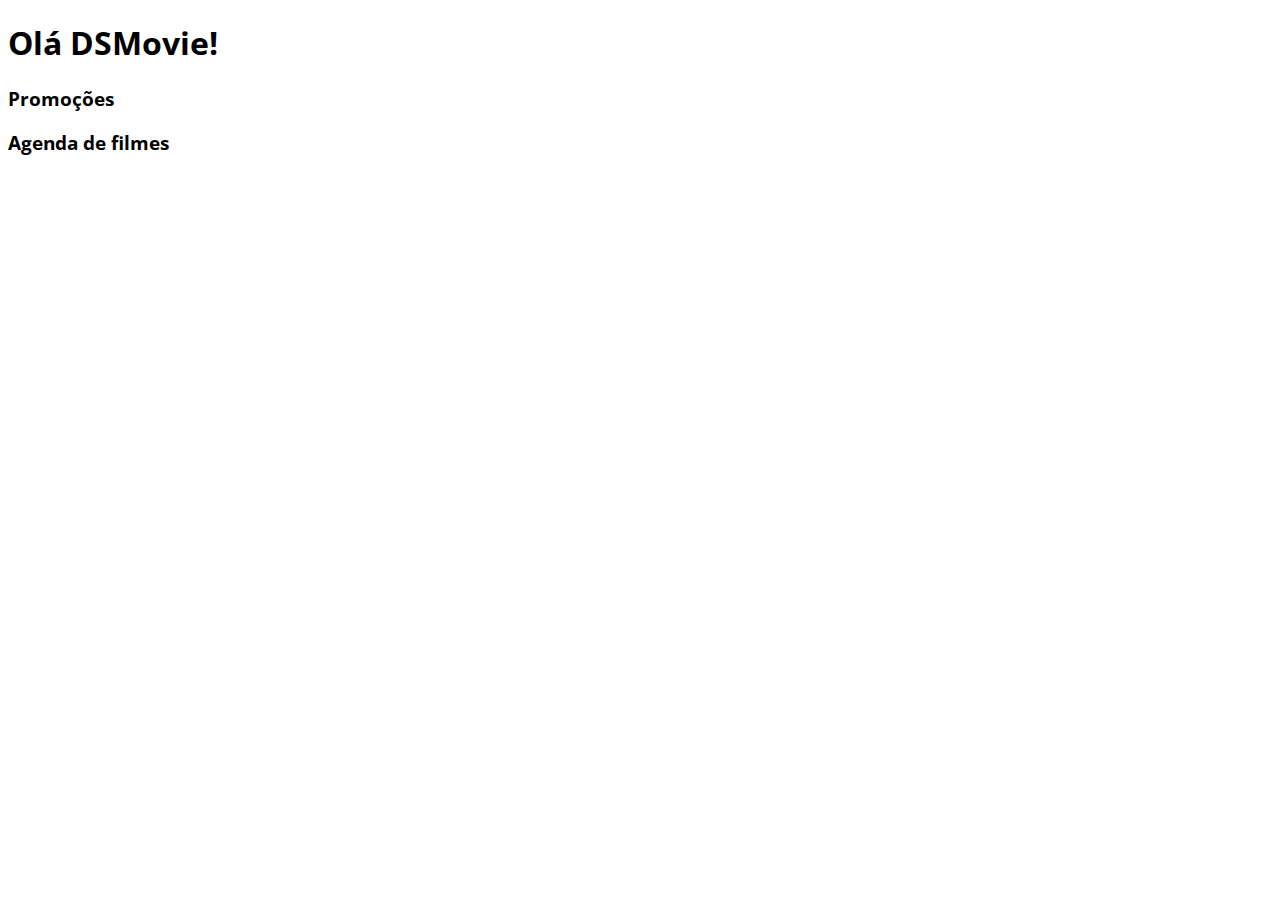
==== index.html @ 5ea1eb3f "Google Fonts" ====
<!DOCTYPE html>
<html lang="pt-br">
<head>
    <meta charset="UTF-8">
    <meta http-equiv="X-UA-Compatible" content="IE=edge">
    <meta name="viewport" content="width=device-width, initial-scale=1.0">
    <title>Projeto DSMovie</title>
    <link href="https://cdn.jsdelivr.net/npm/bootstrap@5.1.3/dist/css/bootstrap.min.css" rel="stylesheet" integrity="sha384-1BmE4kWBq78iYhFldvKuhfTAU6auU8tT94WrHftjDbrCEXSU1oBoqyl2QvZ6jIW3" crossorigin="anonymous">
    
    <link rel="stylesheet" href="css/styles.css">
</head>
<body>
    <h1>Olá DSMovie!</h1>
    <h3>Promoções</h3>
    <h3>Agenda de filmes</h3>
</body>
</html>
---- css/styles.css ----
@import url('https://fonts.googleapis.com/css2?family=Open+Sans:wght@400;700&display=swap');

* {
    font-family: 'Open Sans', sans-serif;
}
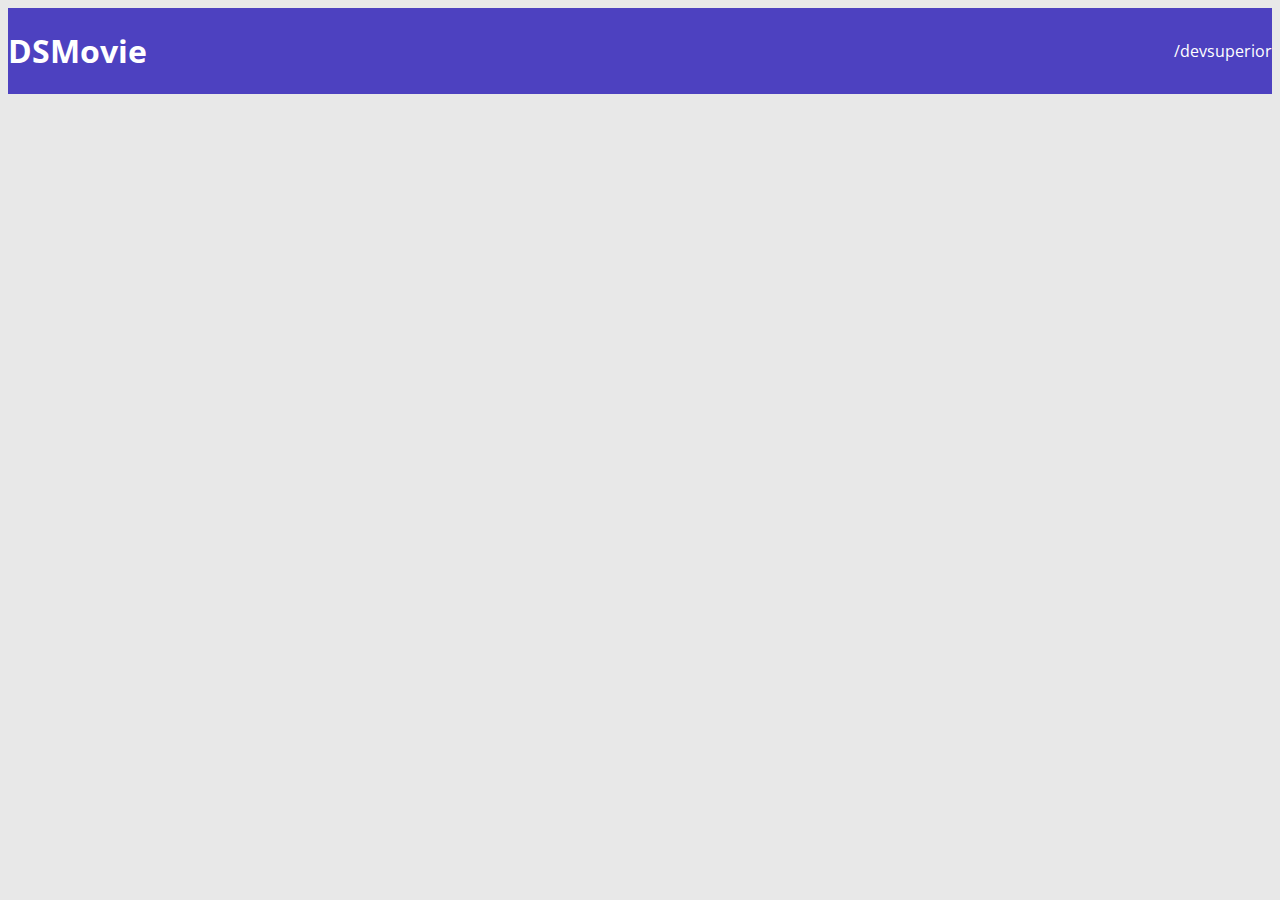
==== commit ca1030a4: "Barra superior PARTE 1" ====
--- a/index.html
+++ b/index.html
@@ -10,8 +10,11 @@
     <link rel="stylesheet" href="css/styles.css">
 </head>
 <body>
-    <h1>Olá DSMovie!</h1>
-    <h3>Promoções</h3>
-    <h3>Agenda de filmes</h3>
+    <header>
+        <nav class="container">
+            <h1>DSMovie</h1>
+            <a href="https://github.com/devsuperior">/devsuperior</a>
+        </nav>
+    </header>
 </body>
 </html>--- a/css/styles.css
+++ b/css/styles.css
@@ -1,5 +1,26 @@
 @import url('https://fonts.googleapis.com/css2?family=Open+Sans:wght@400;700&display=swap');
 
 * {
+    box-sizing: border-box;
     font-family: 'Open Sans', sans-serif;
+}
+
+html, body {
+    background-color: #e8e8e8;
+}
+
+header {
+    background-color: #4d41c0;
+    color: #fff;
+}
+
+nav {
+    display: flex;
+    align-items: center;
+    justify-content: space-between;
+}
+
+a, a:hover {
+    text-decoration: none;
+    color: unset;
 }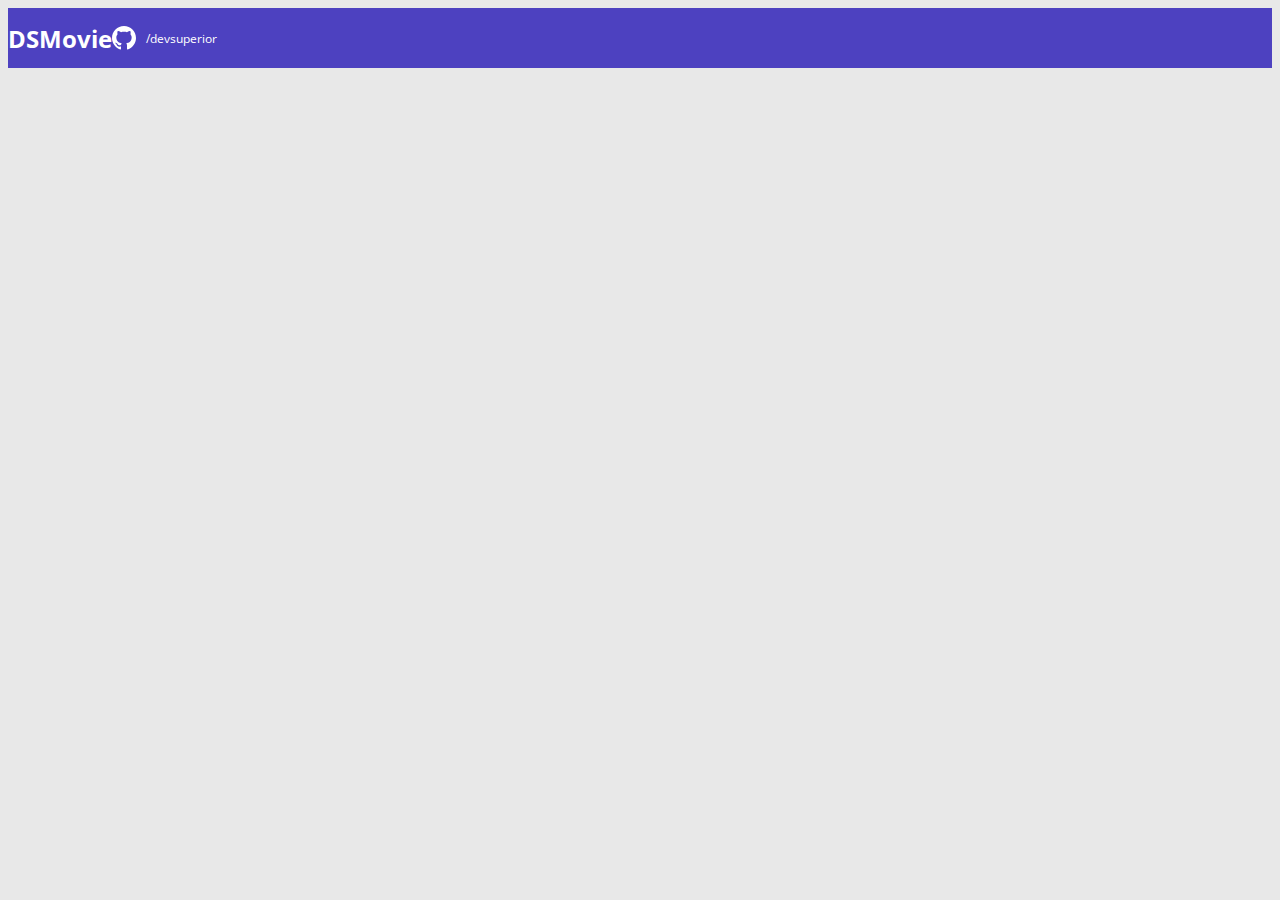
==== commit 79610b1e: "Barra superior PARTE 2" ====
--- a/index.html
+++ b/index.html
@@ -13,7 +13,10 @@
     <header>
         <nav class="container">
             <h1>DSMovie</h1>
-            <a href="https://github.com/devsuperior">/devsuperior</a>
+            <div class="dsmovie-contact-container">
+                <img src="img/github.svg" alt="Github">
+                <a href="https://github.com/devsuperior">/devsuperior</a>
+            </div>
         </nav>
     </header>
 </body>
--- a/css/styles.css
+++ b/css/styles.css
@@ -1,17 +1,30 @@
 @import url('https://fonts.googleapis.com/css2?family=Open+Sans:wght@400;700&display=swap');
+
+:root {
+    --bg-gray: #e8e8e8;
+    --color-primary: #4d41c0;
+    --white: #fff;
+}
 
 * {
     box-sizing: border-box;
     font-family: 'Open Sans', sans-serif;
 }
 
+h1, h2, h3, h4, h5, h6 {
+    margin: 0;
+}
+
 html, body {
-    background-color: #e8e8e8;
+    background-color: var(--bg-gray);
 }
 
 header {
-    background-color: #4d41c0;
-    color: #fff;
+    background-color: var(--color-primary);
+    color: var(--white);
+    height: 60px;
+    display: flex;
+    align-items: center;
 }
 
 nav {
@@ -20,7 +33,26 @@
     justify-content: space-between;
 }
 
+nav h1 {
+    font-size: 24px;
+    font-weight: 700;
+}
+
+nav a {
+    font-size: 12px;
+    font-weight: 400;
+}
+
 a, a:hover {
     text-decoration: none;
     color: unset;
+}
+
+.dsmovie-contact-container {
+    display: flex;
+    align-items: center;
+}
+
+.dsmovie-contact-container img {
+    margin-right: 10px;
 }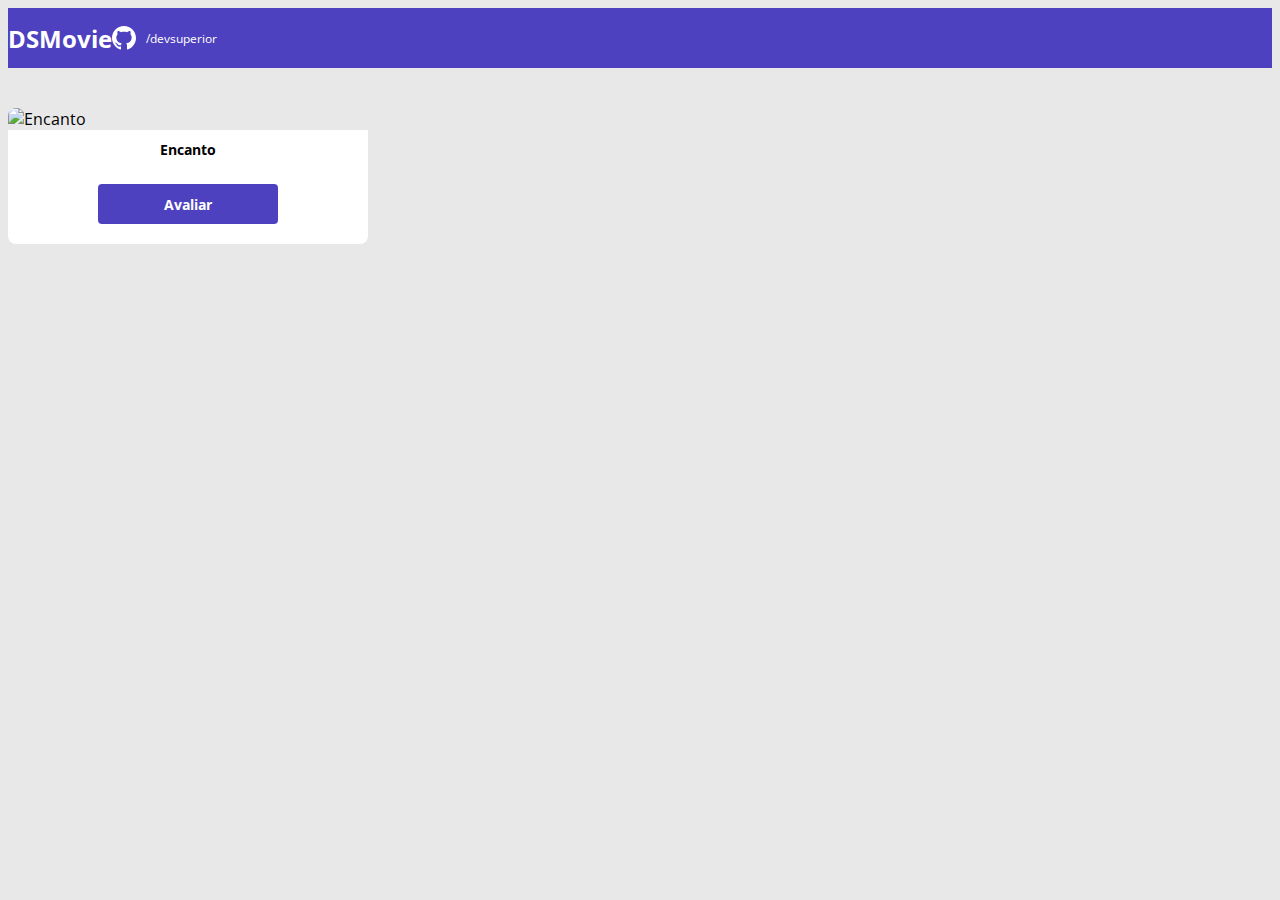
==== commit 80a67ec9: "Card de filme" ====
--- a/index.html
+++ b/index.html
@@ -19,5 +19,17 @@
             </div>
         </nav>
     </header>
+
+    <main>
+        <section id="dsmovie-card-list" class="container">
+            <div class="dsmovie-card">
+                <img src="https://www.themoviedb.org/t/p/w533_and_h300_bestv2/3G1Q5xF40HkUBJXxt2DQgQzKTp5.jpg" alt="Encanto">
+                <div class="dsmovie-card-description">
+                    <h3>Encanto</h3>
+                    <a class="dsmovie-btn" href="form.html">Avaliar</a>
+                </div>
+            </div>
+        </section>
+    </main>
 </body>
 </html>--- a/css/styles.css
+++ b/css/styles.css
@@ -2,6 +2,7 @@
 
 :root {
     --bg-gray: #e8e8e8;
+    --text-gray: #4a4a4a;
     --color-primary: #4d41c0;
     --white: #fff;
 }
@@ -55,4 +56,46 @@
 
 .dsmovie-contact-container img {
     margin-right: 10px;
+}
+
+#dsmovie-card-list {
+    padding: 40px 0;
+}
+
+
+.dsmovie-card {
+    width: 360px;
+}
+
+.dsmovie-card img {
+    width: 100%;
+    border-radius: 8px 8px 0 0;
+}
+
+.dsmovie-card-description {
+    background-color: var(--white);
+    padding: 10px 0 20px 0;
+    display: flex;
+    flex-direction: column;
+    align-items: center;
+    border-radius: 0 0 8px 8px;
+}
+
+.dsmovie-card-description h3 {
+    font-size: 14px;
+    font-weight: 700;
+    margin-bottom: 25px;
+}
+
+.dsmovie-btn, .dsmovie-btn:hover {
+    width: 180px;
+    height: 40px;
+    background-color: var(--color-primary);
+    color: var(--white);
+    font-size: 14px;
+    font-weight: 700;
+    display: flex;
+    align-items: center;
+    justify-content: center;
+    border-radius: 4px;
 }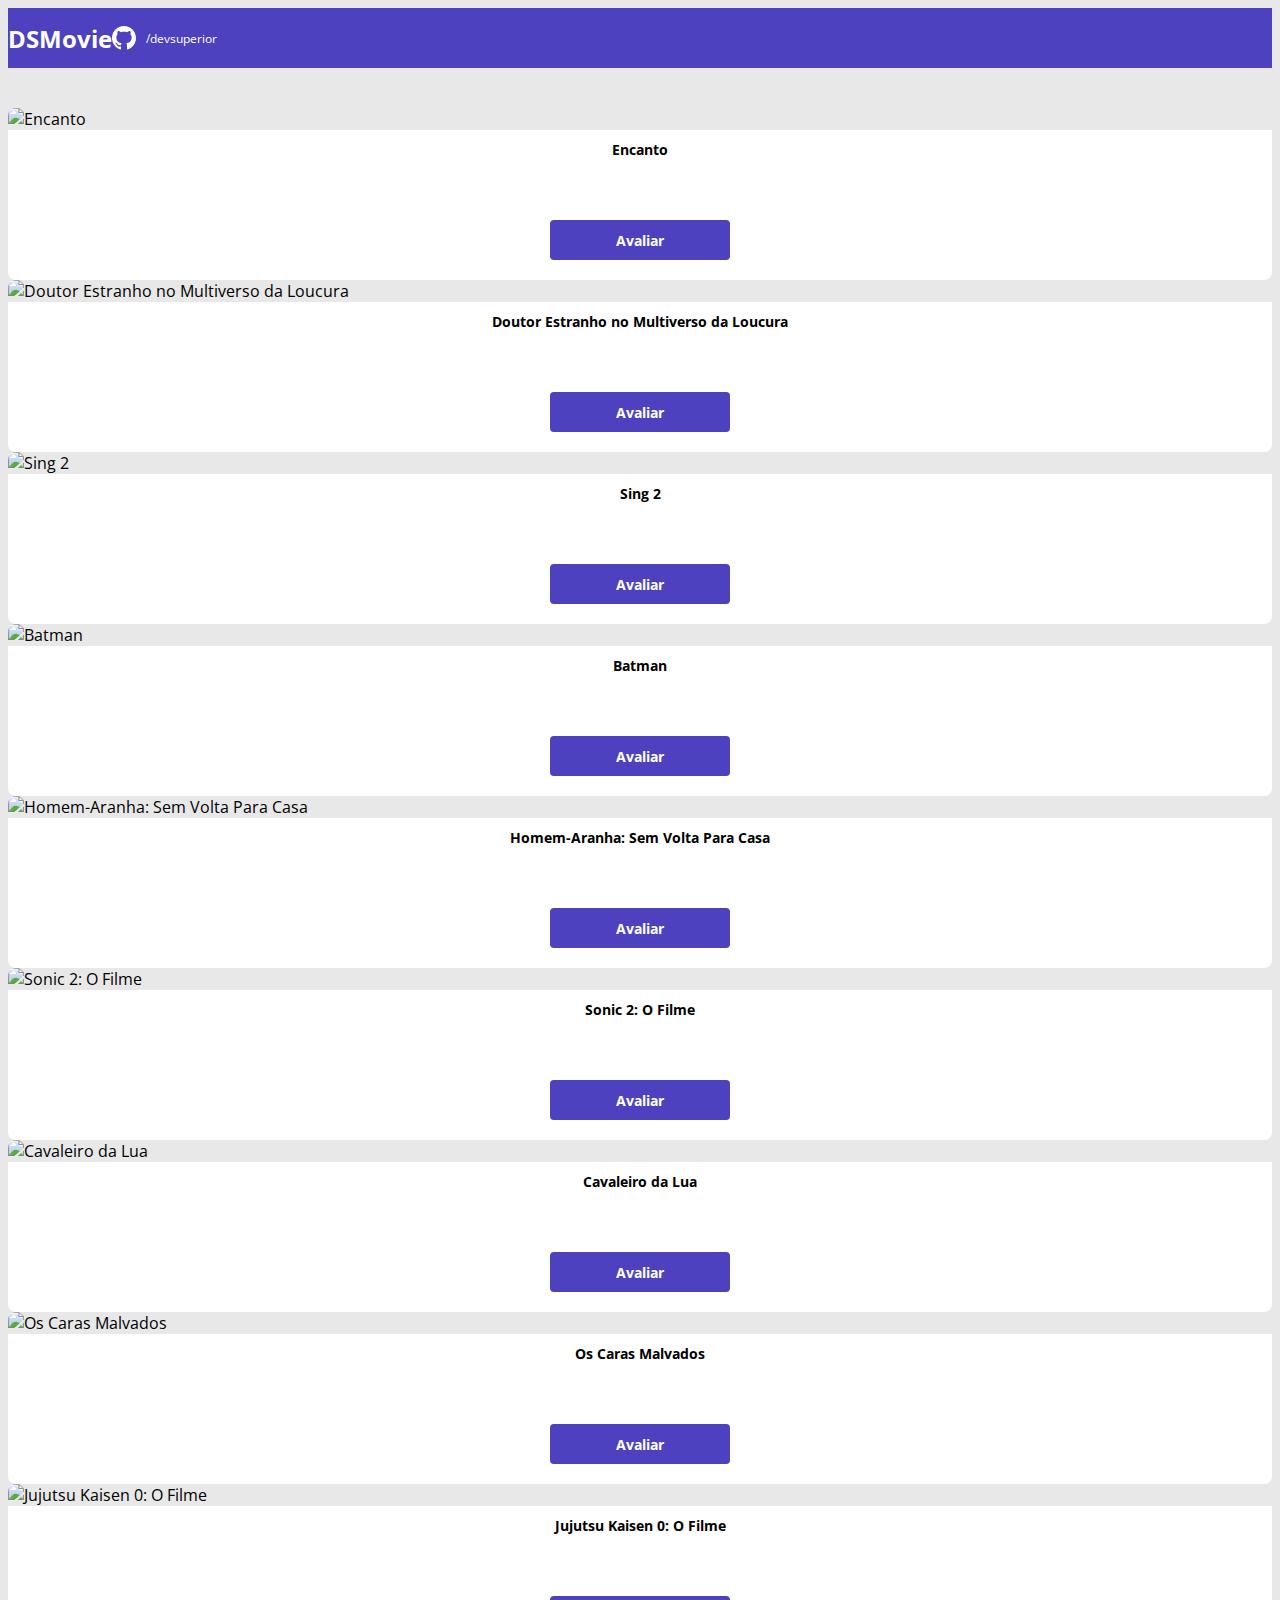
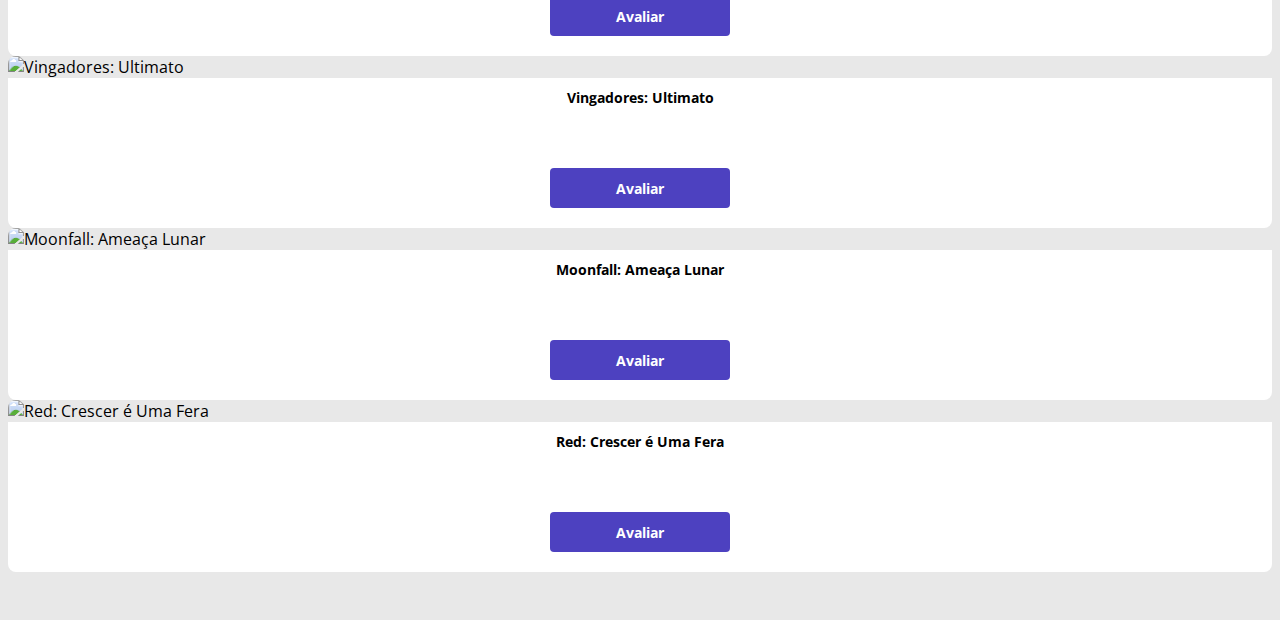
==== commit 3259c276: "Listagem de cards" ====
--- a/index.html
+++ b/index.html
@@ -22,13 +22,129 @@
 
     <main>
         <section id="dsmovie-card-list" class="container">
-            <div class="dsmovie-card">
-                <img src="https://www.themoviedb.org/t/p/w533_and_h300_bestv2/3G1Q5xF40HkUBJXxt2DQgQzKTp5.jpg" alt="Encanto">
-                <div class="dsmovie-card-description">
-                    <h3>Encanto</h3>
-                    <a class="dsmovie-btn" href="form.html">Avaliar</a>
+
+            <div class="row">
+
+                <div class="col-sm-6 col-lg-4 col-xl-3 mb-3">
+                    <div class="dsmovie-card">
+                        <img src="https://www.themoviedb.org/t/p/w533_and_h300_bestv2/3G1Q5xF40HkUBJXxt2DQgQzKTp5.jpg" alt="Encanto">
+                        <div class="dsmovie-card-description">
+                            <h3>Encanto</h3>
+                            <a class="dsmovie-btn" href="form.html">Avaliar</a>
+                        </div>
+                    </div>
                 </div>
-            </div>
+
+                <div class="col-sm-6 col-lg-4 col-xl-3 mb-3">
+                    <div class="dsmovie-card">
+                        <img src="https://www.themoviedb.org/t/p/w533_and_h300_bestv2/AdyJH8kDm8xT8IKTlgpEC15ny4u.jpg" alt="Doutor Estranho no Multiverso da Loucura">
+                        <div class="dsmovie-card-description">
+                            <h3>Doutor Estranho no Multiverso da Loucura</h3>
+                            <a class="dsmovie-btn" href="form.html">Avaliar</a>
+                        </div>
+                    </div>
+                </div>
+
+                <div class="col-sm-6 col-lg-4 col-xl-3 mb-3">
+                    <div class="dsmovie-card">
+                        <img src="https://www.themoviedb.org/t/p/w500_and_h282_face/lbJaDSIEIp2lpsDzepsDfUXyZPb.jpg" alt="Sing 2">
+                        <div class="dsmovie-card-description">
+                            <h3>Sing 2</h3>
+                            <a class="dsmovie-btn" href="form.html">Avaliar</a>
+                        </div>
+                    </div>
+                </div>
+
+                <div class="col-sm-6 col-lg-4 col-xl-3 mb-3">
+                    <div class="dsmovie-card">
+                        <img src="https://www.themoviedb.org/t/p/w500_and_h282_face/b0PlSFdDwbyK0cf5RxwDpaOJQvQ.jpg" alt="Batman">
+                        <div class="dsmovie-card-description">
+                            <h3>Batman</h3>
+                            <a class="dsmovie-btn" href="form.html">Avaliar</a>
+                        </div>
+                    </div>
+                </div>
+
+                <div class="col-sm-6 col-lg-4 col-xl-3 mb-3">
+                    <div class="dsmovie-card">
+                        <img src="https://www.themoviedb.org/t/p/w533_and_h300_bestv2/iQFcwSGbZXMkeyKrxbPnwnRo5fl.jpg" alt="Homem-Aranha: Sem Volta Para Casa">
+                        <div class="dsmovie-card-description">
+                            <h3>Homem-Aranha: Sem Volta Para Casa</h3>
+                            <a class="dsmovie-btn" href="form.html">Avaliar</a>
+                        </div>
+                    </div>
+                </div>
+
+                <div class="col-sm-6 col-lg-4 col-xl-3 mb-3">
+                    <div class="dsmovie-card">
+                        <img src="https://www.themoviedb.org/t/p/w533_and_h300_bestv2/8wwXPG22aNMpPGuXnfm3galoxbI.jpg" alt="Sonic 2: O Filme">
+                        <div class="dsmovie-card-description">
+                            <h3>Sonic 2: O Filme</h3>
+                            <a class="dsmovie-btn" href="form.html">Avaliar</a>
+                        </div>
+                    </div>
+                </div>
+
+                <div class="col-sm-6 col-lg-4 col-xl-3 mb-3">
+                    <div class="dsmovie-card">
+                        <img src="https://www.themoviedb.org/t/p/w500_and_h282_face/vfWdZYGR5505zrCdgTHteFyARu3.jpg" alt="Cavaleiro da Lua">
+                        <div class="dsmovie-card-description">
+                            <h3>Cavaleiro da Lua</h3>
+                            <a class="dsmovie-btn" href="form.html">Avaliar</a>
+                        </div>
+                    </div>
+                </div>
+
+                <div class="col-sm-6 col-lg-4 col-xl-3 mb-3">
+                    <div class="dsmovie-card">
+                        <img src="https://www.themoviedb.org/t/p/w533_and_h300_bestv2/9IDJpHROaC0S1ZlIxrvzOcOX5yC.jpg" alt="Os Caras Malvados">
+                        <div class="dsmovie-card-description">
+                            <h3>Os Caras Malvados</h3>
+                            <a class="dsmovie-btn" href="form.html">Avaliar</a>
+                        </div>
+                    </div>
+                </div>
+
+                <div class="col-sm-6 col-lg-4 col-xl-3 mb-3">
+                    <div class="dsmovie-card">
+                        <img src="https://www.themoviedb.org/t/p/w500_and_h282_face/rcEDPOOOUTLFxLLQJggfLffbofe.jpg" alt="Jujutsu Kaisen 0: O Filme">
+                        <div class="dsmovie-card-description">
+                            <h3>Jujutsu Kaisen 0: O Filme</h3>
+                            <a class="dsmovie-btn" href="form.html">Avaliar</a>
+                        </div>
+                    </div>
+                </div>
+
+                <div class="col-sm-6 col-lg-4 col-xl-3 mb-3">
+                    <div class="dsmovie-card">
+                        <img src="https://www.themoviedb.org/t/p/w533_and_h300_bestv2/orjiB3oUIsyz60hoEqkiGpy5CeO.jpg" alt="Vingadores: Ultimato">
+                        <div class="dsmovie-card-description">
+                            <h3>Vingadores: Ultimato</h3>
+                            <a class="dsmovie-btn" href="form.html">Avaliar</a>
+                        </div>
+                    </div>
+                </div>
+
+                <div class="col-sm-6 col-lg-4 col-xl-3 mb-3">
+                    <div class="dsmovie-card">
+                        <img src="https://www.themoviedb.org/t/p/w533_and_h300_bestv2/x747ZvF0CcYYTTpPRCoUrxA2cYy.jpg" alt="Moonfall: Ameaça Lunar">
+                        <div class="dsmovie-card-description">
+                            <h3>Moonfall: Ameaça Lunar</h3>
+                            <a class="dsmovie-btn" href="form.html">Avaliar</a>
+                        </div>
+                    </div>
+                </div>
+
+                <div class="col-sm-6 col-lg-4 col-xl-3 mb-3">
+                    <div class="dsmovie-card">
+                        <img src="https://www.themoviedb.org/t/p/w500_and_h282_face/fOy2Jurz9k6RnJnMUMRDAgBwru2.jpg" alt="Red: Crescer é Uma Fera">
+                        <div class="dsmovie-card-description">
+                            <h3>Red: Crescer é Uma Fera</h3>
+                            <a class="dsmovie-btn" href="form.html">Avaliar</a>
+                        </div>
+                    </div>
+                </div>
+
         </section>
     </main>
 </body>
--- a/css/styles.css
+++ b/css/styles.css
@@ -64,7 +64,7 @@
 
 
 .dsmovie-card {
-    width: 360px;
+    width: 100%;
 }
 
 .dsmovie-card img {
@@ -74,17 +74,20 @@
 
 .dsmovie-card-description {
     background-color: var(--white);
-    padding: 10px 0 20px 0;
+    padding: 10px 20px 20px 20px;
     display: flex;
     flex-direction: column;
     align-items: center;
+    justify-content: space-between;
     border-radius: 0 0 8px 8px;
+    min-height: 150px;
 }
 
 .dsmovie-card-description h3 {
     font-size: 14px;
     font-weight: 700;
     margin-bottom: 25px;
+    text-align: center;
 }
 
 .dsmovie-btn, .dsmovie-btn:hover {
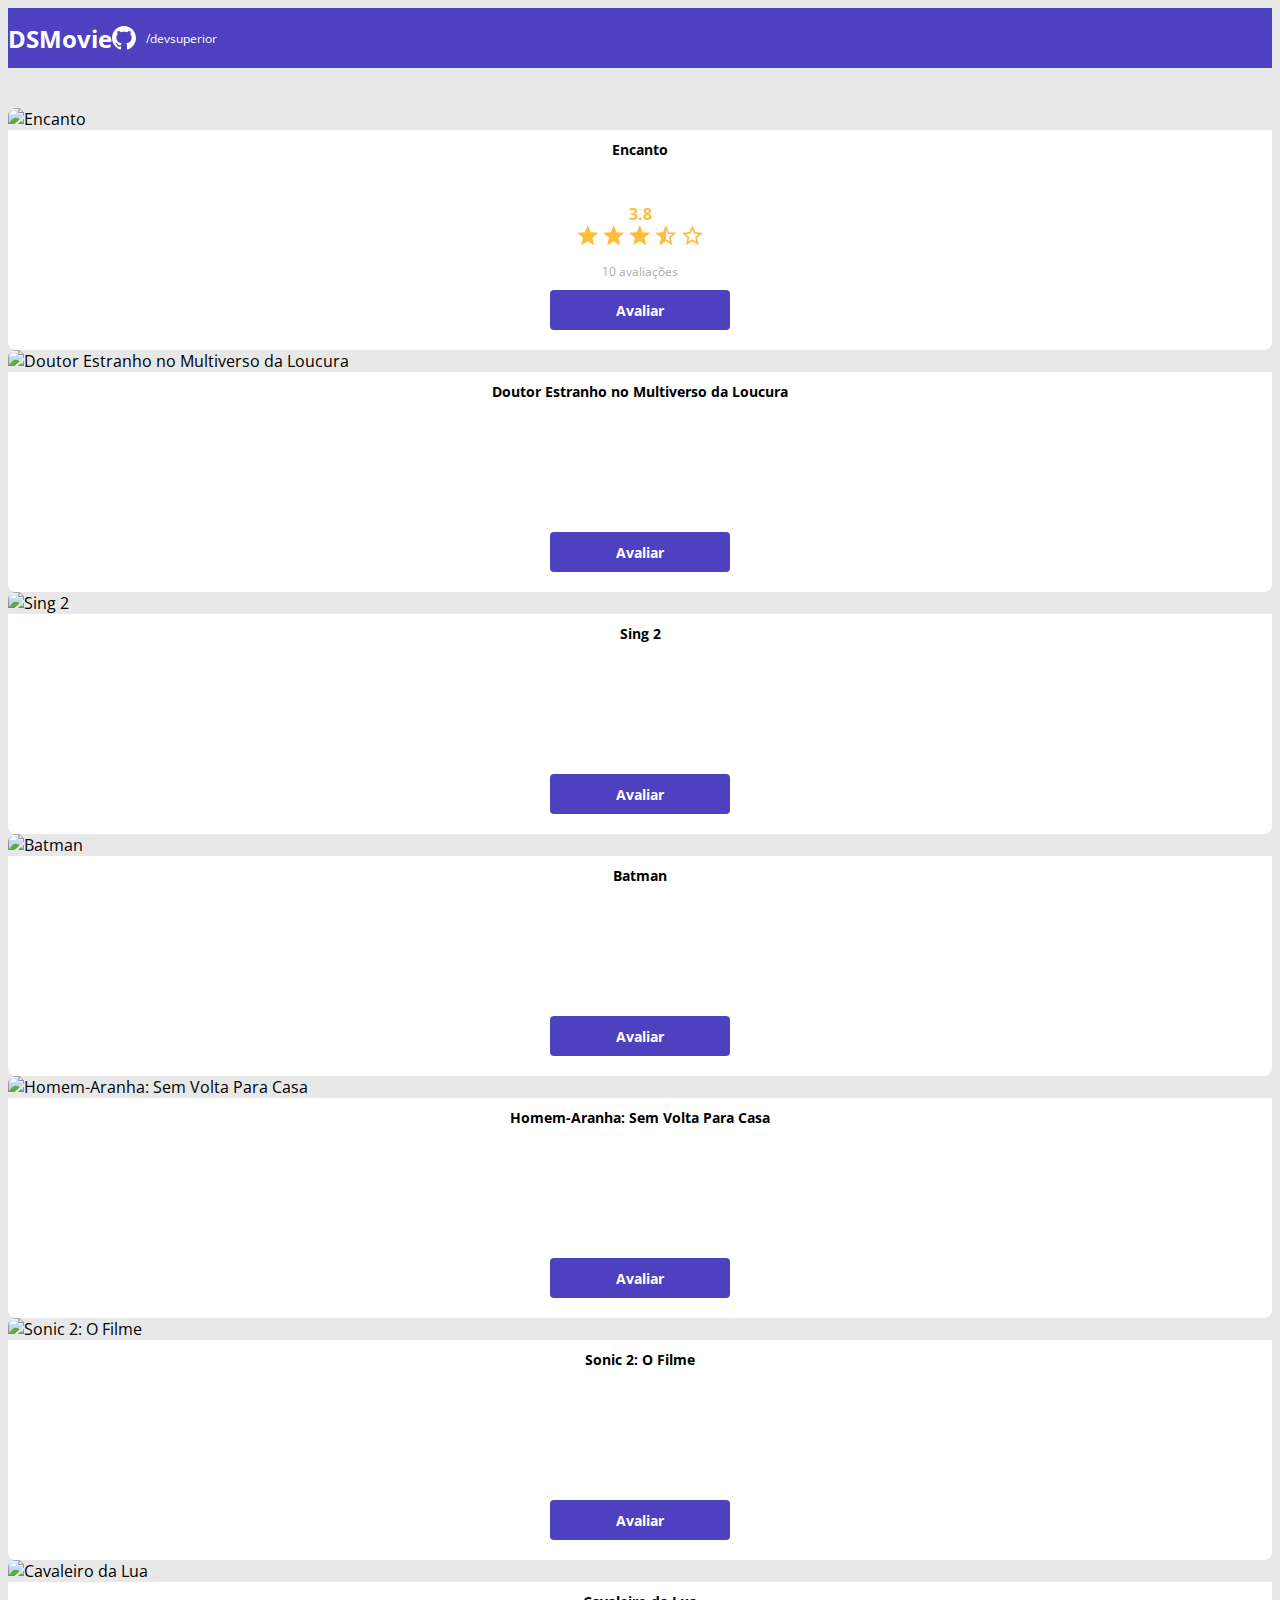
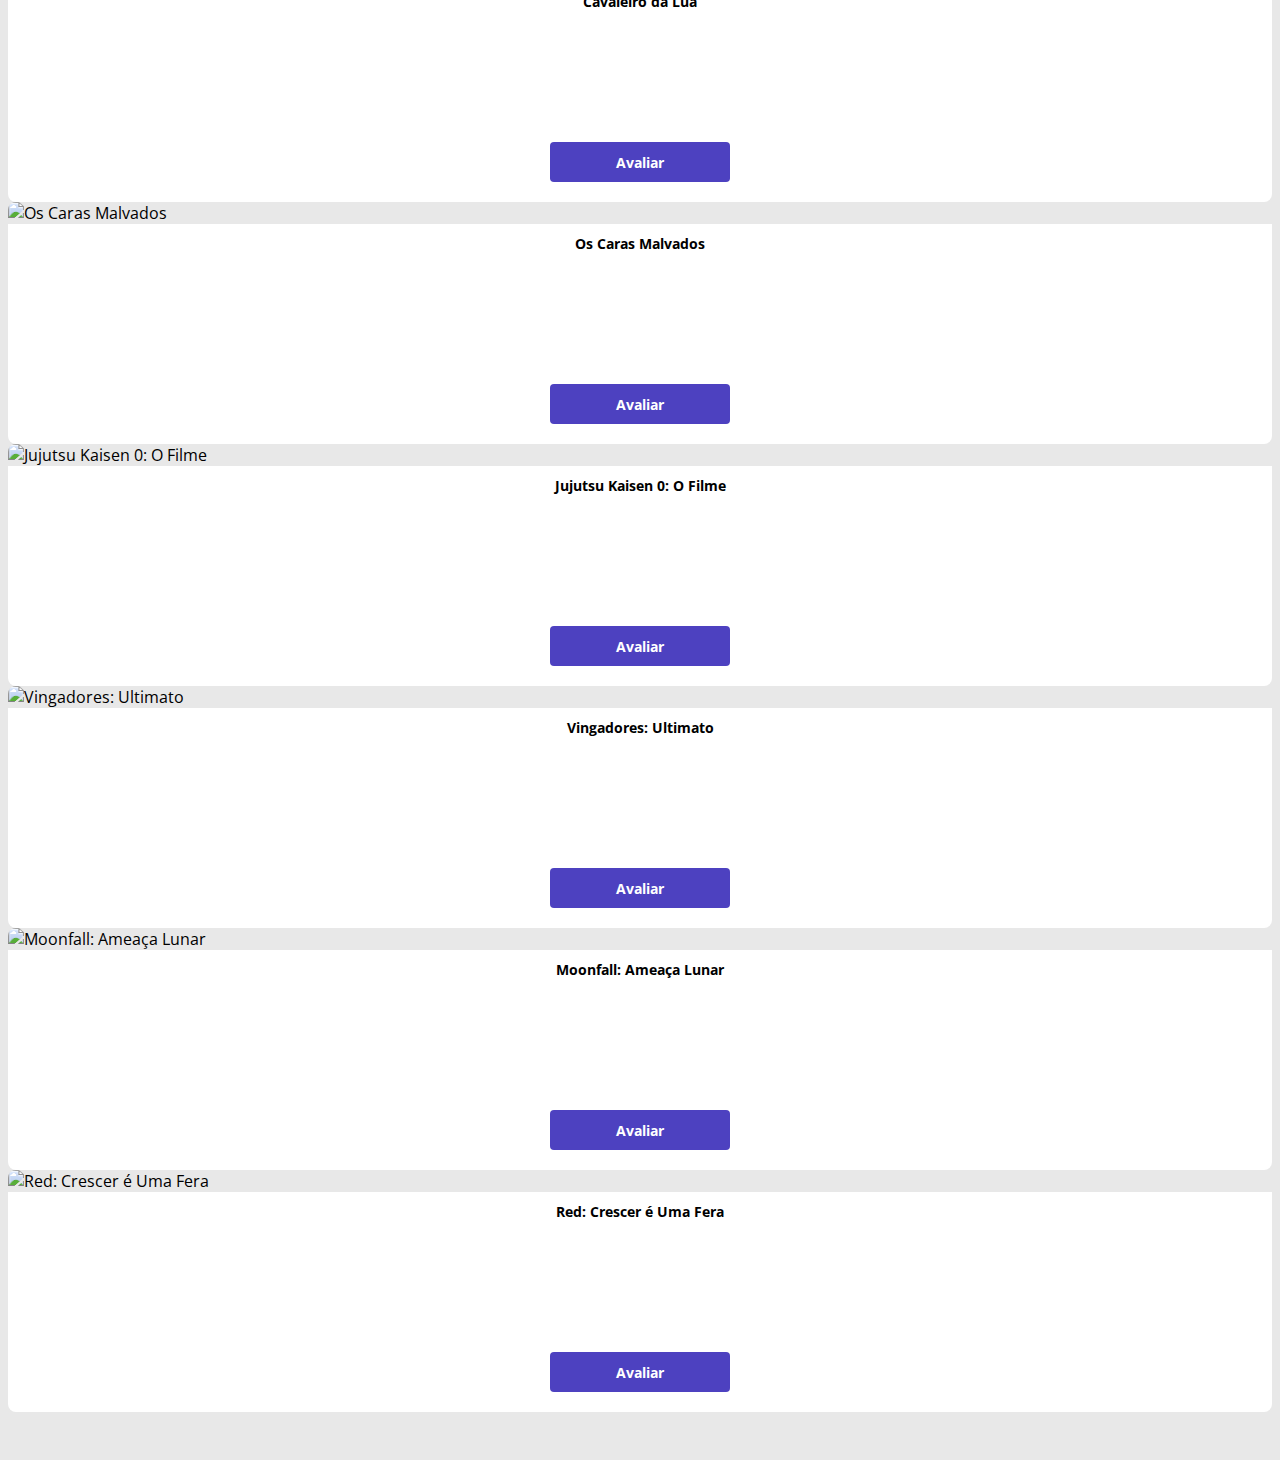
==== commit 742e5118: "Avaliação com estrelas" ====
--- a/index.html
+++ b/index.html
@@ -30,7 +30,19 @@
                         <img src="https://www.themoviedb.org/t/p/w533_and_h300_bestv2/3G1Q5xF40HkUBJXxt2DQgQzKTp5.jpg" alt="Encanto">
                         <div class="dsmovie-card-description">
                             <h3>Encanto</h3>
-                            <a class="dsmovie-btn" href="form.html">Avaliar</a>
+                            <div class="dsmovie-card-description-bottom">
+                                <h4>3.8</h4>
+                                <div>
+                                    <img src="img/star-full.svg" alt="Star">
+                                    <img src="img/star-full.svg" alt="Star">
+                                    <img src="img/star-full.svg" alt="Star">
+                                    <img src="img/star-half.svg" alt="Star">
+                                    <img src="img/star-empty.svg" alt="Star">
+                                </div>
+                                <p>10 avaliações</p>
+                                <a class="dsmovie-btn" href="form.html">Avaliar</a>
+                            </div>
+
                         </div>
                     </div>
                 </div>
--- a/css/styles.css
+++ b/css/styles.css
@@ -5,6 +5,8 @@
     --text-gray: #4a4a4a;
     --color-primary: #4d41c0;
     --white: #fff;
+    --text-light-gray: #aaa;
+    --star-yellow: #FFBB3A;
 }
 
 * {
@@ -80,7 +82,7 @@
     align-items: center;
     justify-content: space-between;
     border-radius: 0 0 8px 8px;
-    min-height: 150px;
+    height: 220px;
 }
 
 .dsmovie-card-description h3 {
@@ -88,6 +90,29 @@
     font-weight: 700;
     margin-bottom: 25px;
     text-align: center;
+}
+
+.dsmovie-card-description-bottom {
+    display: flex;
+    flex-direction: column;
+    align-items: center;
+}
+
+.dsmovie-card-description-bottom h4 {
+    font-size: 16px;
+    font-weight: 700;
+    color: var(--star-yellow);
+}
+
+.dsmovie-card-description-bottom img {
+    width: 22px;
+}
+
+.dsmovie-card-description-bottom p {
+    font-size: 12px;
+    font-weight: 400;
+    color: var(--text-light-gray);
+    margin-bottom: 10px;
 }
 
 .dsmovie-btn, .dsmovie-btn:hover {
@@ -101,4 +126,46 @@
     align-items: center;
     justify-content: center;
     border-radius: 4px;
+    border: 0;
+}
+
+.dsmovie-form-container {
+    padding: 40px 0;
+    max-width: 480px;
+}
+
+.dsmovie-form-description {
+    background-color: var(--white);
+    padding: 20px;
+    display: flex;
+    flex-direction: column;
+    align-items: center;
+    border-radius: 0 0 8px 8px;
+}
+
+.dsmovie-form {
+    width: 100%;
+}
+
+.dsmovie-form-description h3 {
+    font-size: 13px;
+    font-weight: 700;
+    margin-bottom: 20px;
+}
+
+.dsmovie-form-group {
+    margin-bottom: 20px;
+}
+
+.dsmovie-form-group label {
+    font-size: 12px;
+    color: var(--text-light-gray);
+}
+
+.dsmovie-form-btn-container {
+    height: 100px;
+    display: flex;
+    flex-direction: column;
+    align-items: center;
+    justify-content: space-between;
 }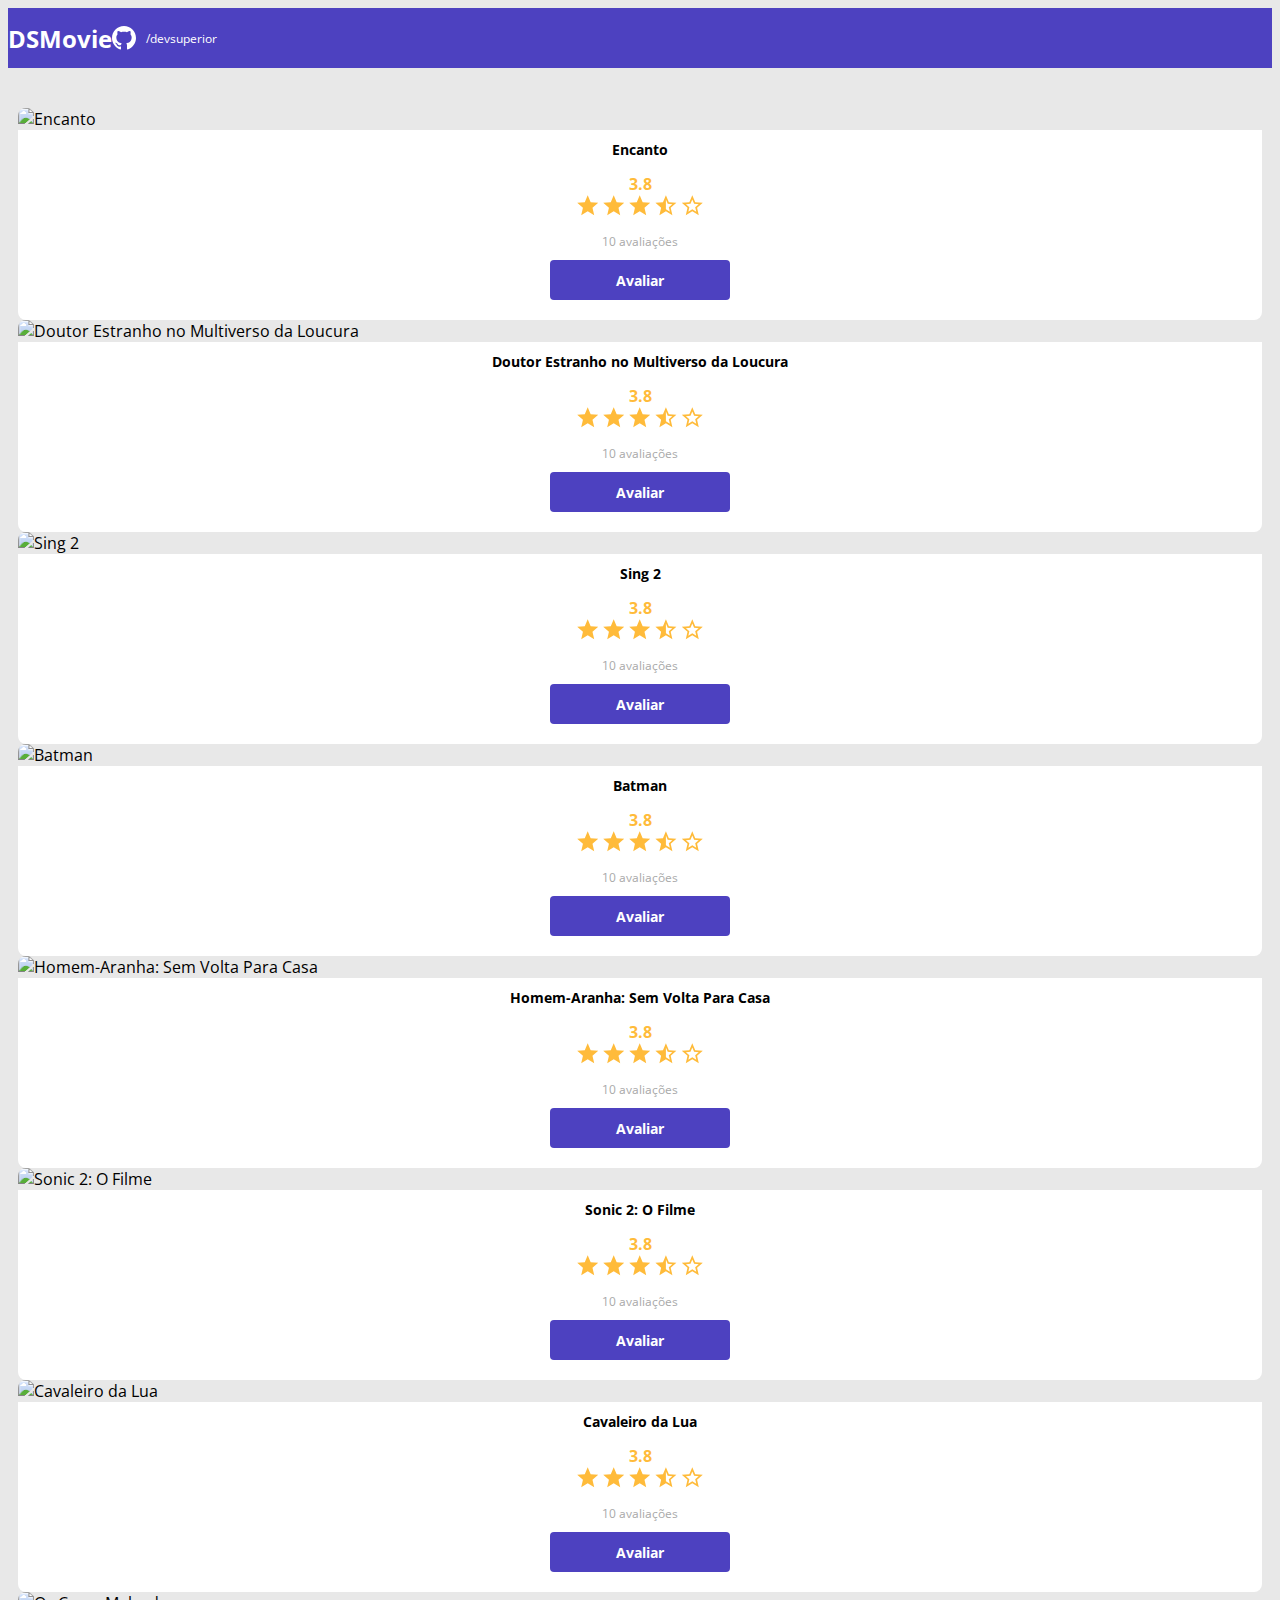
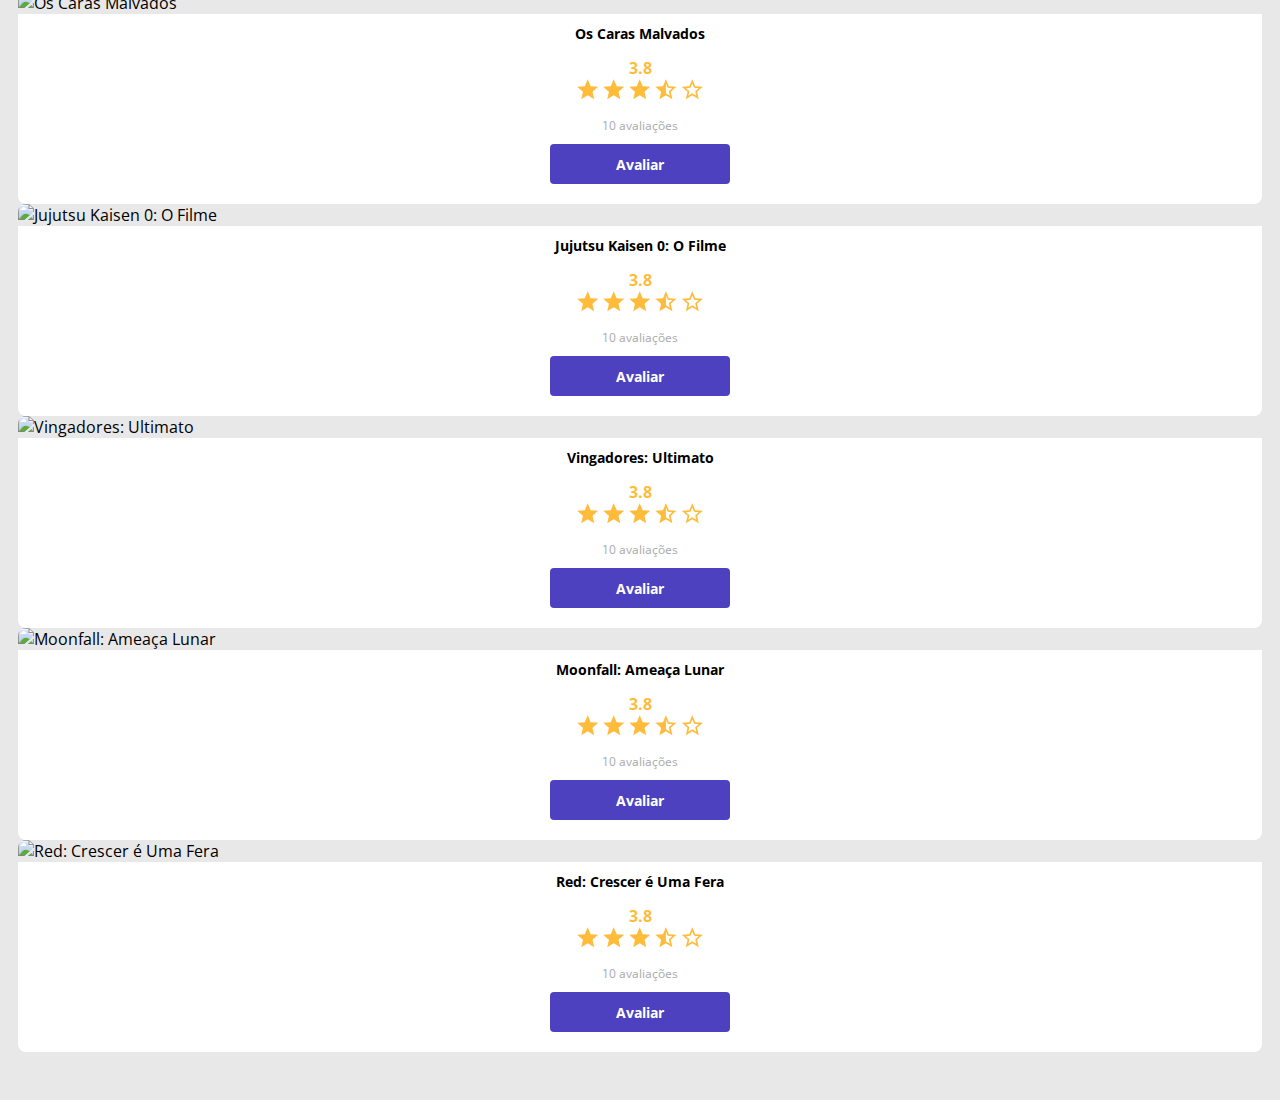
==== commit 111943b8: "Polimento da listagem" ====
--- a/index.html
+++ b/index.html
@@ -42,7 +42,6 @@
                                 <p>10 avaliações</p>
                                 <a class="dsmovie-btn" href="form.html">Avaliar</a>
                             </div>
-
                         </div>
                     </div>
                 </div>
@@ -52,7 +51,18 @@
                         <img src="https://www.themoviedb.org/t/p/w533_and_h300_bestv2/AdyJH8kDm8xT8IKTlgpEC15ny4u.jpg" alt="Doutor Estranho no Multiverso da Loucura">
                         <div class="dsmovie-card-description">
                             <h3>Doutor Estranho no Multiverso da Loucura</h3>
-                            <a class="dsmovie-btn" href="form.html">Avaliar</a>
+                            <div class="dsmovie-card-description-bottom">
+                                <h4>3.8</h4>
+                                <div>
+                                    <img src="img/star-full.svg" alt="Star">
+                                    <img src="img/star-full.svg" alt="Star">
+                                    <img src="img/star-full.svg" alt="Star">
+                                    <img src="img/star-half.svg" alt="Star">
+                                    <img src="img/star-empty.svg" alt="Star">
+                                </div>
+                                <p>10 avaliações</p>
+                                <a class="dsmovie-btn" href="form.html">Avaliar</a>
+                            </div>
                         </div>
                     </div>
                 </div>
@@ -62,7 +72,18 @@
                         <img src="https://www.themoviedb.org/t/p/w500_and_h282_face/lbJaDSIEIp2lpsDzepsDfUXyZPb.jpg" alt="Sing 2">
                         <div class="dsmovie-card-description">
                             <h3>Sing 2</h3>
-                            <a class="dsmovie-btn" href="form.html">Avaliar</a>
+                            <div class="dsmovie-card-description-bottom">
+                                <h4>3.8</h4>
+                                <div>
+                                    <img src="img/star-full.svg" alt="Star">
+                                    <img src="img/star-full.svg" alt="Star">
+                                    <img src="img/star-full.svg" alt="Star">
+                                    <img src="img/star-half.svg" alt="Star">
+                                    <img src="img/star-empty.svg" alt="Star">
+                                </div>
+                                <p>10 avaliações</p>
+                                <a class="dsmovie-btn" href="form.html">Avaliar</a>
+                            </div>
                         </div>
                     </div>
                 </div>
@@ -72,7 +93,18 @@
                         <img src="https://www.themoviedb.org/t/p/w500_and_h282_face/b0PlSFdDwbyK0cf5RxwDpaOJQvQ.jpg" alt="Batman">
                         <div class="dsmovie-card-description">
                             <h3>Batman</h3>
-                            <a class="dsmovie-btn" href="form.html">Avaliar</a>
+                            <div class="dsmovie-card-description-bottom">
+                                <h4>3.8</h4>
+                                <div>
+                                    <img src="img/star-full.svg" alt="Star">
+                                    <img src="img/star-full.svg" alt="Star">
+                                    <img src="img/star-full.svg" alt="Star">
+                                    <img src="img/star-half.svg" alt="Star">
+                                    <img src="img/star-empty.svg" alt="Star">
+                                </div>
+                                <p>10 avaliações</p>
+                                <a class="dsmovie-btn" href="form.html">Avaliar</a>
+                            </div>
                         </div>
                     </div>
                 </div>
@@ -82,7 +114,18 @@
                         <img src="https://www.themoviedb.org/t/p/w533_and_h300_bestv2/iQFcwSGbZXMkeyKrxbPnwnRo5fl.jpg" alt="Homem-Aranha: Sem Volta Para Casa">
                         <div class="dsmovie-card-description">
                             <h3>Homem-Aranha: Sem Volta Para Casa</h3>
-                            <a class="dsmovie-btn" href="form.html">Avaliar</a>
+                            <div class="dsmovie-card-description-bottom">
+                                <h4>3.8</h4>
+                                <div>
+                                    <img src="img/star-full.svg" alt="Star">
+                                    <img src="img/star-full.svg" alt="Star">
+                                    <img src="img/star-full.svg" alt="Star">
+                                    <img src="img/star-half.svg" alt="Star">
+                                    <img src="img/star-empty.svg" alt="Star">
+                                </div>
+                                <p>10 avaliações</p>
+                                <a class="dsmovie-btn" href="form.html">Avaliar</a>
+                            </div>
                         </div>
                     </div>
                 </div>
@@ -92,7 +135,18 @@
                         <img src="https://www.themoviedb.org/t/p/w533_and_h300_bestv2/8wwXPG22aNMpPGuXnfm3galoxbI.jpg" alt="Sonic 2: O Filme">
                         <div class="dsmovie-card-description">
                             <h3>Sonic 2: O Filme</h3>
-                            <a class="dsmovie-btn" href="form.html">Avaliar</a>
+                            <div class="dsmovie-card-description-bottom">
+                                <h4>3.8</h4>
+                                <div>
+                                    <img src="img/star-full.svg" alt="Star">
+                                    <img src="img/star-full.svg" alt="Star">
+                                    <img src="img/star-full.svg" alt="Star">
+                                    <img src="img/star-half.svg" alt="Star">
+                                    <img src="img/star-empty.svg" alt="Star">
+                                </div>
+                                <p>10 avaliações</p>
+                                <a class="dsmovie-btn" href="form.html">Avaliar</a>
+                            </div>
                         </div>
                     </div>
                 </div>
@@ -102,7 +156,18 @@
                         <img src="https://www.themoviedb.org/t/p/w500_and_h282_face/vfWdZYGR5505zrCdgTHteFyARu3.jpg" alt="Cavaleiro da Lua">
                         <div class="dsmovie-card-description">
                             <h3>Cavaleiro da Lua</h3>
-                            <a class="dsmovie-btn" href="form.html">Avaliar</a>
+                            <div class="dsmovie-card-description-bottom">
+                                <h4>3.8</h4>
+                                <div>
+                                    <img src="img/star-full.svg" alt="Star">
+                                    <img src="img/star-full.svg" alt="Star">
+                                    <img src="img/star-full.svg" alt="Star">
+                                    <img src="img/star-half.svg" alt="Star">
+                                    <img src="img/star-empty.svg" alt="Star">
+                                </div>
+                                <p>10 avaliações</p>
+                                <a class="dsmovie-btn" href="form.html">Avaliar</a>
+                            </div>
                         </div>
                     </div>
                 </div>
@@ -112,7 +177,18 @@
                         <img src="https://www.themoviedb.org/t/p/w533_and_h300_bestv2/9IDJpHROaC0S1ZlIxrvzOcOX5yC.jpg" alt="Os Caras Malvados">
                         <div class="dsmovie-card-description">
                             <h3>Os Caras Malvados</h3>
-                            <a class="dsmovie-btn" href="form.html">Avaliar</a>
+                            <div class="dsmovie-card-description-bottom">
+                                <h4>3.8</h4>
+                                <div>
+                                    <img src="img/star-full.svg" alt="Star">
+                                    <img src="img/star-full.svg" alt="Star">
+                                    <img src="img/star-full.svg" alt="Star">
+                                    <img src="img/star-half.svg" alt="Star">
+                                    <img src="img/star-empty.svg" alt="Star">
+                                </div>
+                                <p>10 avaliações</p>
+                                <a class="dsmovie-btn" href="form.html">Avaliar</a>
+                            </div>
                         </div>
                     </div>
                 </div>
@@ -122,7 +198,18 @@
                         <img src="https://www.themoviedb.org/t/p/w500_and_h282_face/rcEDPOOOUTLFxLLQJggfLffbofe.jpg" alt="Jujutsu Kaisen 0: O Filme">
                         <div class="dsmovie-card-description">
                             <h3>Jujutsu Kaisen 0: O Filme</h3>
-                            <a class="dsmovie-btn" href="form.html">Avaliar</a>
+                            <div class="dsmovie-card-description-bottom">
+                                <h4>3.8</h4>
+                                <div>
+                                    <img src="img/star-full.svg" alt="Star">
+                                    <img src="img/star-full.svg" alt="Star">
+                                    <img src="img/star-full.svg" alt="Star">
+                                    <img src="img/star-half.svg" alt="Star">
+                                    <img src="img/star-empty.svg" alt="Star">
+                                </div>
+                                <p>10 avaliações</p>
+                                <a class="dsmovie-btn" href="form.html">Avaliar</a> 
+                            </div>
                         </div>
                     </div>
                 </div>
@@ -132,7 +219,18 @@
                         <img src="https://www.themoviedb.org/t/p/w533_and_h300_bestv2/orjiB3oUIsyz60hoEqkiGpy5CeO.jpg" alt="Vingadores: Ultimato">
                         <div class="dsmovie-card-description">
                             <h3>Vingadores: Ultimato</h3>
-                            <a class="dsmovie-btn" href="form.html">Avaliar</a>
+                            <div class="dsmovie-card-description-bottom">
+                                <h4>3.8</h4>
+                                <div>
+                                    <img src="img/star-full.svg" alt="Star">
+                                    <img src="img/star-full.svg" alt="Star">
+                                    <img src="img/star-full.svg" alt="Star">
+                                    <img src="img/star-half.svg" alt="Star">
+                                    <img src="img/star-empty.svg" alt="Star">
+                                </div>
+                                <p>10 avaliações</p>
+                                <a class="dsmovie-btn" href="form.html">Avaliar</a> 
+                            </div>
                         </div>
                     </div>
                 </div>
@@ -142,7 +240,18 @@
                         <img src="https://www.themoviedb.org/t/p/w533_and_h300_bestv2/x747ZvF0CcYYTTpPRCoUrxA2cYy.jpg" alt="Moonfall: Ameaça Lunar">
                         <div class="dsmovie-card-description">
                             <h3>Moonfall: Ameaça Lunar</h3>
-                            <a class="dsmovie-btn" href="form.html">Avaliar</a>
+                            <div class="dsmovie-card-description-bottom">
+                                <h4>3.8</h4>
+                                <div>
+                                    <img src="img/star-full.svg" alt="Star">
+                                    <img src="img/star-full.svg" alt="Star">
+                                    <img src="img/star-full.svg" alt="Star">
+                                    <img src="img/star-half.svg" alt="Star">
+                                    <img src="img/star-empty.svg" alt="Star">
+                                </div>
+                                <p>10 avaliações</p>
+                                <a class="dsmovie-btn" href="form.html">Avaliar</a> 
+                            </div>
                         </div>
                     </div>
                 </div>
@@ -152,7 +261,18 @@
                         <img src="https://www.themoviedb.org/t/p/w500_and_h282_face/fOy2Jurz9k6RnJnMUMRDAgBwru2.jpg" alt="Red: Crescer é Uma Fera">
                         <div class="dsmovie-card-description">
                             <h3>Red: Crescer é Uma Fera</h3>
-                            <a class="dsmovie-btn" href="form.html">Avaliar</a>
+                            <div class="dsmovie-card-description-bottom">
+                                <h4>3.8</h4>
+                                <div>
+                                    <img src="img/star-full.svg" alt="Star">
+                                    <img src="img/star-full.svg" alt="Star">
+                                    <img src="img/star-full.svg" alt="Star">
+                                    <img src="img/star-half.svg" alt="Star">
+                                    <img src="img/star-empty.svg" alt="Star">
+                                </div>
+                                <p>10 avaliações</p>
+                                <a class="dsmovie-btn" href="form.html">Avaliar</a> 
+                            </div>
                         </div>
                     </div>
                 </div>
--- a/css/styles.css
+++ b/css/styles.css
@@ -61,9 +61,8 @@
 }
 
 #dsmovie-card-list {
-    padding: 40px 0;
+    padding: 40px 10px;
 }
-
 
 .dsmovie-card {
     width: 100%;
@@ -82,13 +81,13 @@
     align-items: center;
     justify-content: space-between;
     border-radius: 0 0 8px 8px;
-    height: 220px;
+    height: 190px;
 }
 
 .dsmovie-card-description h3 {
     font-size: 14px;
     font-weight: 700;
-    margin-bottom: 25px;
+    margin-bottom: 10px;
     text-align: center;
 }
 
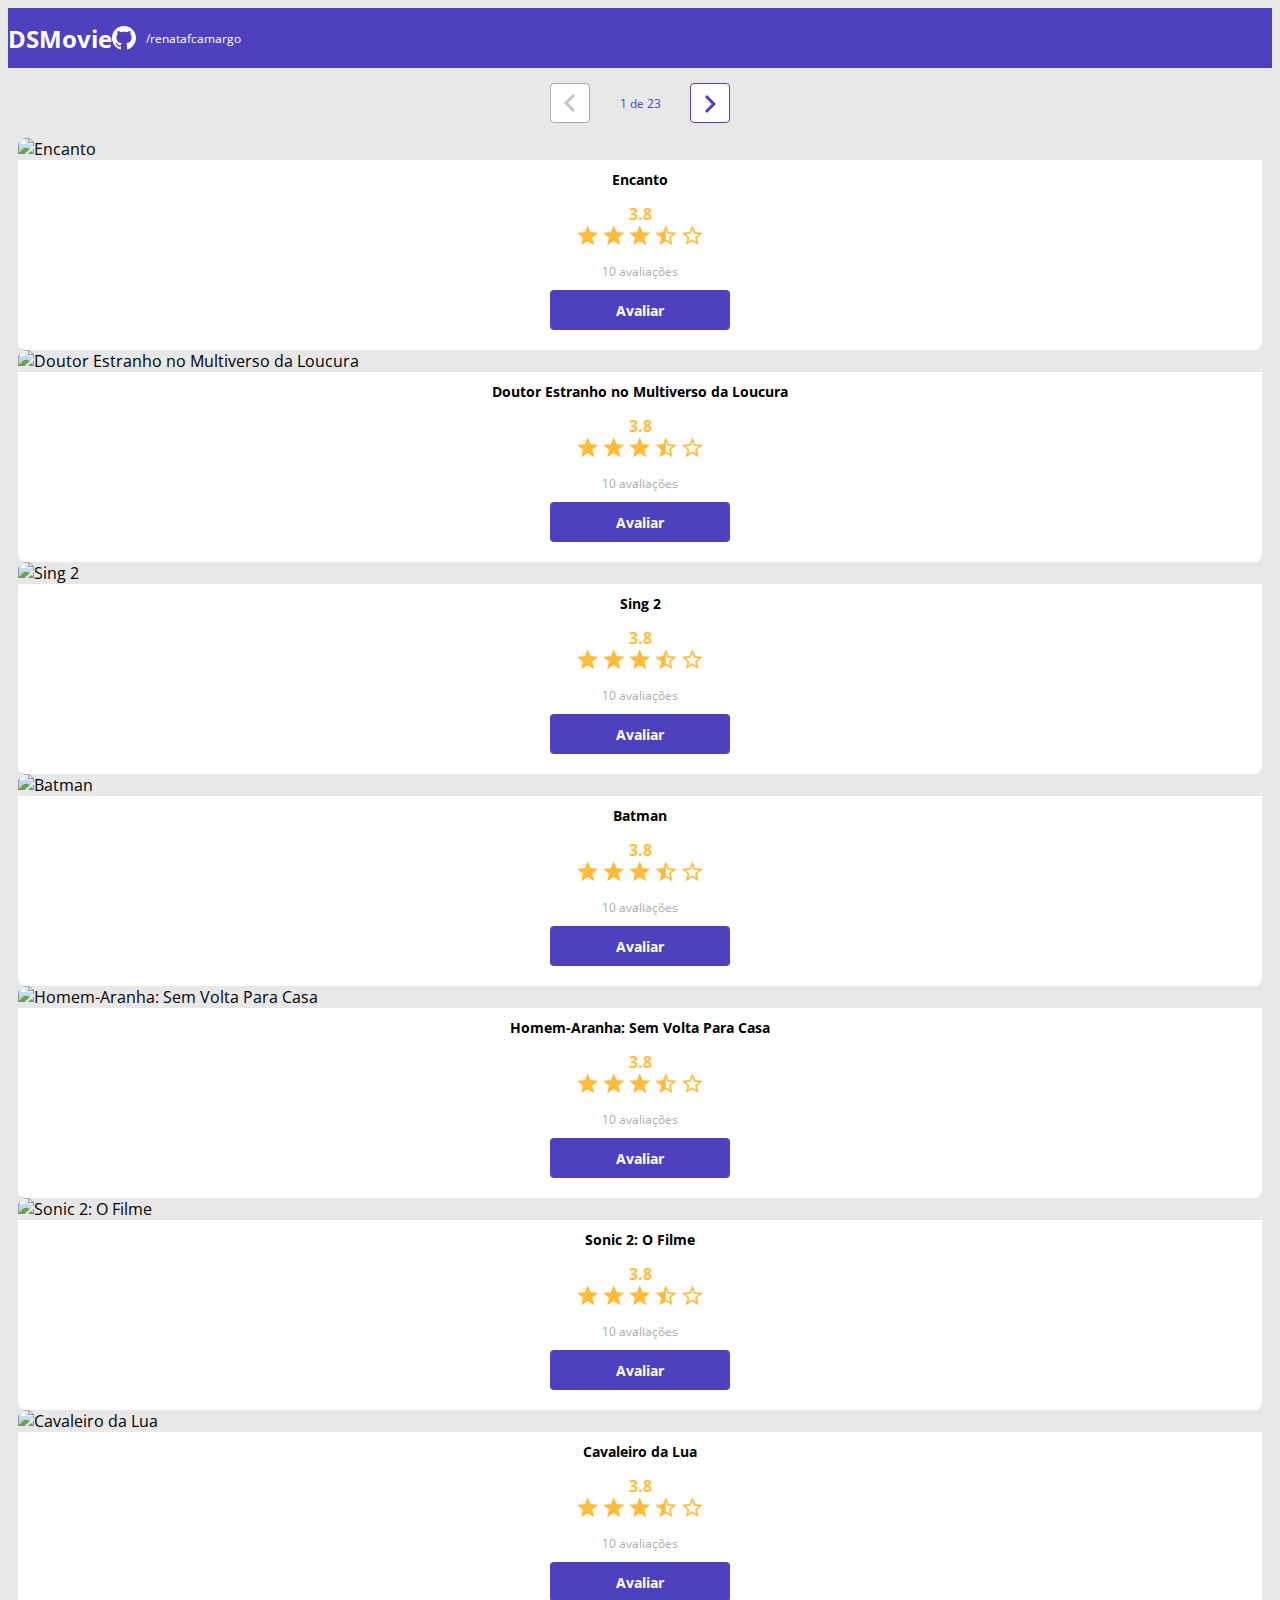
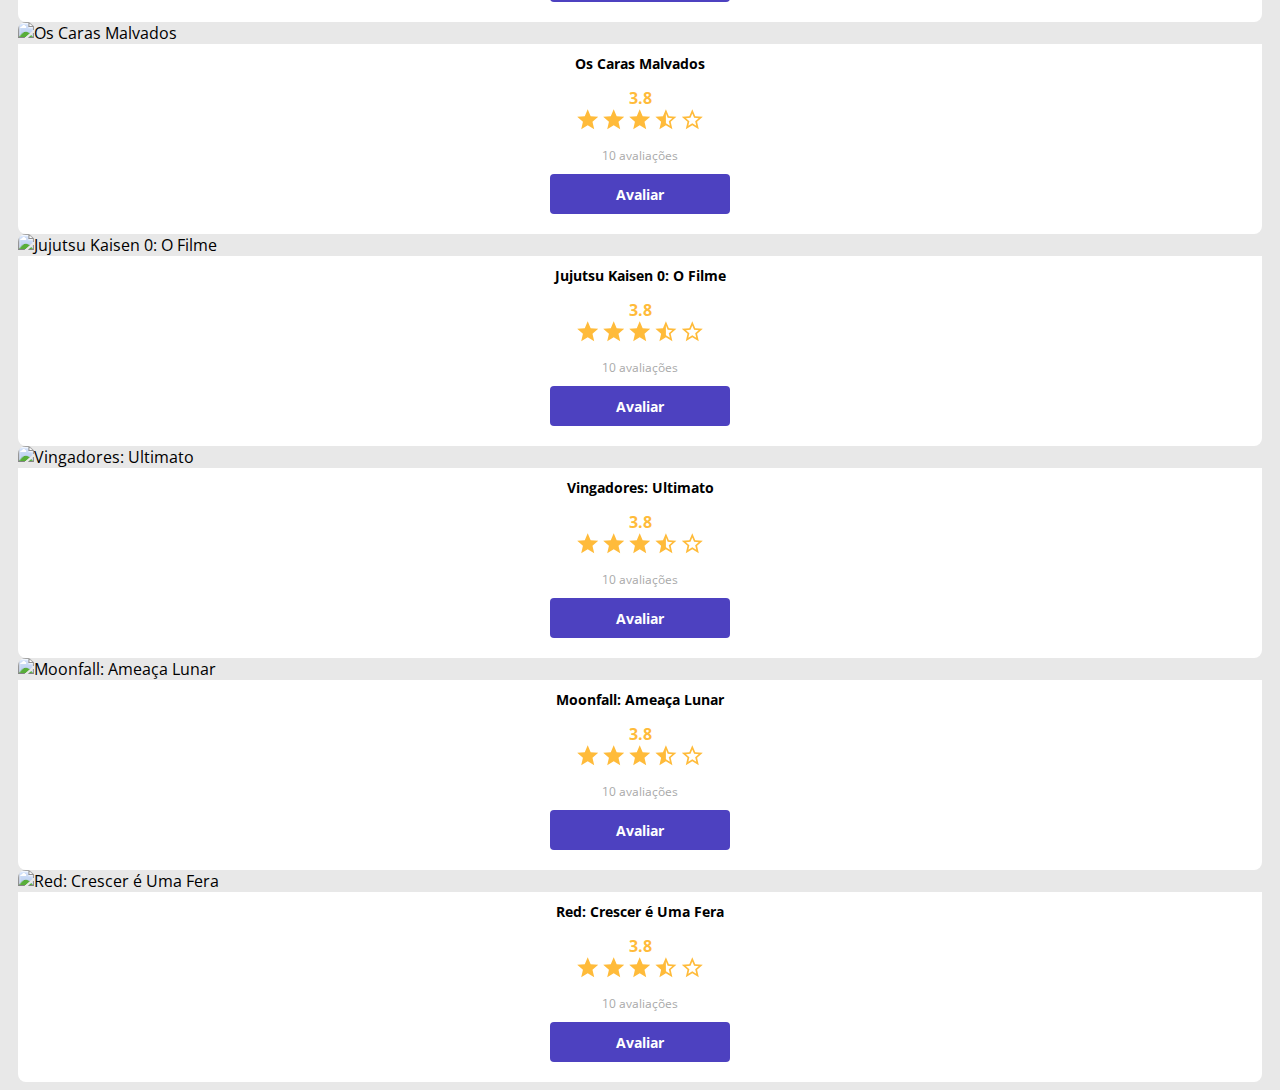
==== commit e441cd61: "Componente de paginação" ====
--- a/index.html
+++ b/index.html
@@ -15,7 +15,7 @@
             <h1>DSMovie</h1>
             <div class="dsmovie-contact-container">
                 <img src="img/github.svg" alt="Github">
-                <a href="https://github.com/devsuperior">/devsuperior</a>
+                <a href="https://github.com/renatafcamargo">/renatafcamargo</a>
             </div>
         </nav>
     </header>
@@ -23,6 +23,18 @@
     <main>
         <section id="dsmovie-card-list" class="container">
 
+            <div class="dsmovie-pagination-container">
+                <div class="dsmovie-pagination-box">
+                    <button disabled>
+                        <img src="img/arrow.svg" alt="Voltar">
+                    </button>
+                    <p>1 de 23</p>
+                    <button>
+                        <img class="dsmovie-flip-horizontal" src="img/arrow.svg" alt="Próxima">
+                    </button>
+                </div>
+            </div>
+
             <div class="row">
 
                 <div class="col-sm-6 col-lg-4 col-xl-3 mb-3">
@@ -276,7 +288,6 @@
                         </div>
                     </div>
                 </div>
-
         </section>
     </main>
 </body>
--- a/css/styles.css
+++ b/css/styles.css
@@ -61,7 +61,7 @@
 }
 
 #dsmovie-card-list {
-    padding: 40px 10px;
+    padding: 0 10px;
 }
 
 .dsmovie-card {
@@ -167,4 +167,51 @@
     flex-direction: column;
     align-items: center;
     justify-content: space-between;
+}
+
+.dsmovie-pagination-container {
+    padding: 15px 0;
+    display: flex;
+    justify-content: center;
+}
+
+.dsmovie-pagination-box {
+    width: 180px;
+    display: flex;
+    justify-content: space-between;
+    align-items: center;
+}
+
+.dsmovie-pagination-box p {
+    margin: 0;
+    font-size: 12px;
+    color: var(--color-primary);
+    font-weight: 400;
+}
+
+.dsmovie-pagination-box button {
+    width: 40px;
+    height: 40px;
+    border: 1px solid var(--color-primary);
+    border-radius: 4px;
+    background-color: var(--white);
+    display: flex;
+    justify-content: center;
+    align-items: center;
+}
+
+.dsmovie-pagination-box button img {
+    filter: brightness(0) saturate(100%) invert(23%) sepia(100%) saturate(2021%) hue-rotate(238deg) brightness(79%) contrast(89%);
+}
+
+.dsmovie-pagination-box button:disabled {
+    border: 1px solid var(--text-light-gray);
+}
+
+.dsmovie-pagination-box button:disabled img {
+    filter: unset;
+}
+
+.dsmovie-flip-horizontal {
+    transform: rotate(180deg);
 }